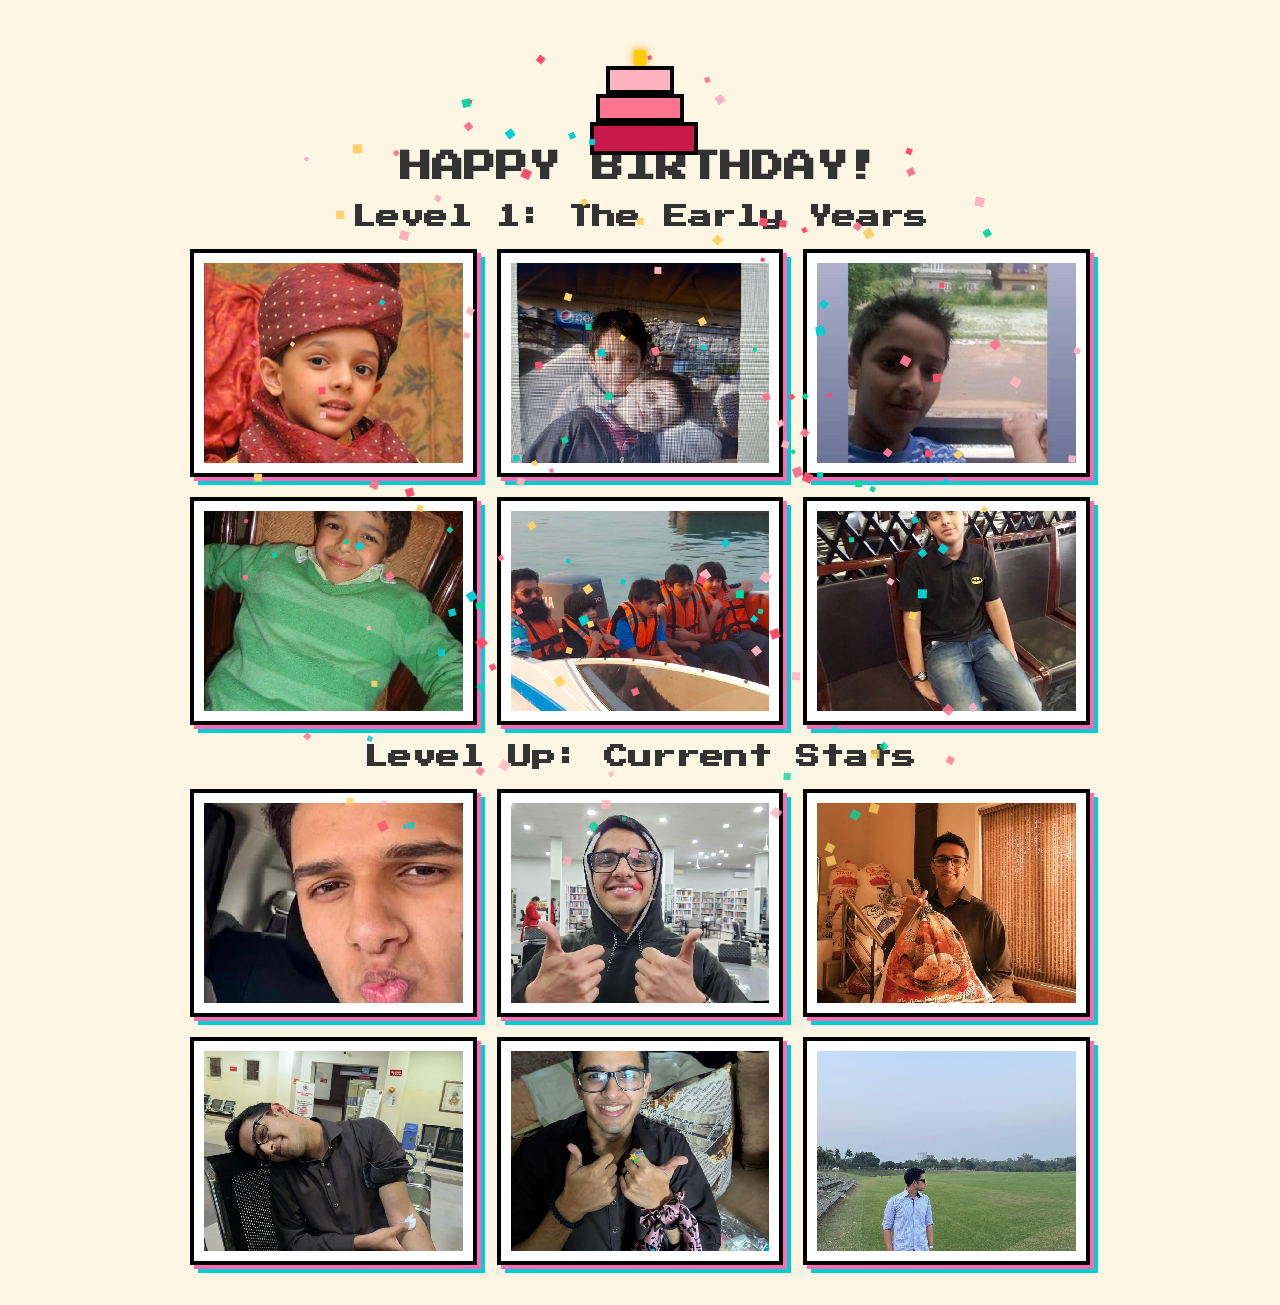
==== index.html @ 58c0c9e3 "changes" ====
<!DOCTYPE html>
<html lang="en">
<head>
    <meta charset="UTF-8">
    <meta name="viewport" content="width=device-width, initial-scale=1.0">
    <title>Happy Birthday!</title>
    <link rel="stylesheet" href="style.css">
    <link href="https://fonts.googleapis.com/css2?family=Press+Start+2P&display=swap" rel="stylesheet">
</head>
<body>

    <!-- PRE-BIRTHDAY VIEW: Shown until Sept 6th -->
    <div id="pre-birthday-view">
        <h1 class="pixel-title">COUNTDOWN TO THE BIG DAY</h1>
        <div id="candle-countdown" class="countdown-container"></div>
    </div>

    <!-- POST-BIRTHDAY VIEW: Unlocks on Sept 6th -->
    <div id="post-birthday-view" class="hidden">
        
        <!-- Animated Pixel Cake -->
        <div class="cake-container">
            <div class="pixel-cake">
                <div class="candle-flame"></div>
                <div class="cake-top"></div>
                <div class="cake-middle"></div>
                <div class="cake-bottom"></div>
            </div>
        </div>

        <h1 class="pixel-title main-hbd">HAPPY BIRTHDAY!</h1>

        <main>
            <section class="gallery-section">
                <h2>Level 1: The Early Years</h2>
                <div class="photo-grid">
                    <!-- Edit your custom popup messages in data-message="..." below -->
                    <div class="pixel-frame" data-message="Message for Kid Photo 1 goes here!"><img src="./photos/kid1.jpg" alt="Kid Photo 1"></div>
                    <div class="pixel-frame" data-message="Message for Kid Photo 2 goes here!"><img src="./photos/kid2.jpg" alt="Kid Photo 2"></div>
                    <div class="pixel-frame" data-message="Message for Kid Photo 3 goes here!"><img src="./photos/kid3.jpg" alt="Kid Photo 3"></div>
                    <div class="pixel-frame" data-message="Message for Kid Photo 4 goes here!"><img src="./photos/kid4.jpg" alt="Kid Photo 4"></div>
                    <div class="pixel-frame" data-message="Message for Kid Photo 5 goes here!"><img src="./photos/kid5.jpg" alt="Kid Photo 5"></div>
                    <div class="pixel-frame" data-message="Message for Kid Photo 6 goes here!"><img src="./photos/kid6.jpg" alt="Kid Photo 6"></div>
                </div>
            </section>

            <section class="gallery-section">
                <h2>Level Up: Current Stats</h2>
                <div class="photo-grid">
                    <div class="pixel-frame" data-message="Message for Adult Photo 1 goes here!"><img src="./photos/adult1.jpg" alt="Adult Photo 1"></div>
                    <div class="pixel-frame" data-message="Message for Adult Photo 2 goes here!"><img src="./photos/adult2.jpg" alt="Adult Photo 2"></div>
                    <div class="pixel-frame" data-message="Message for Adult Photo 3 goes here!"><img src="./photos/adult3.jpg" alt="Adult Photo 3"></div>
                    <div class="pixel-frame" data-message="Message for Adult Photo 4 goes here!"><img src="./photos/adult4.jpg" alt="Adult Photo 4"></div>
                    <div class="pixel-frame" data-message="Message for Adult Photo 5 goes here!"><img src="./photos/adult5.jpg" alt="Adult Photo 5"></div>
                    <div class="pixel-frame" data-message="Message for Adult Photo 6 goes here!"><img src="./photos/adult6.jpg" alt="Adult Photo 6"></div>
                </div>
            </section>
        </main>
    </div>

    <!-- Interactive Photo Click Popup Modal -->
    <div id="photo-modal" class="modal hidden">
        <div class="modal-content pixel-frame-modal">
            <span class="close-btn">&times;</span>
            <img id="modal-img" src="" alt="Expanded View">
            <p id="modal-msg">Message goes here...</p>
        </div>
    </div>

    <script src="script.js"></script>
</body>
</html>
---- style.css ----
:root {
    --bg-color: #fdf6e3;
    --text-color: #333;
    --pixel-border: #000;
}

body {
    background-color: var(--bg-color);
    color: var(--text-color);
    font-family: 'Press Start 2P', monospace;
    text-align: center;
    margin: 0;
    padding: 20px;
}

.hidden {
    display: none !important;
}

#pre-birthday-view {
    min-height: 80vh;
    display: flex;
    flex-direction: column;
    justify-content: center;
    align-items: center;
}

/* Candle Countdown */
.countdown-container {
    display: flex;
    justify-content: center;
    gap: 10px;
    margin-top: 30px;
}

.candle-digit {
    width: 40px;
    height: auto;
    image-rendering: pixelated;
}

/* Animated CSS Pixel Cake */
.cake-container {
    margin: 30px auto 10px;
    display: flex;
    justify-content: center;
}

.pixel-cake {
    position: relative;
    width: 100px;
    height: 80px;
    animation: float 2s ease-in-out infinite;
}

.candle-flame {
    width: 12px;
    height: 16px;
    background: #ffcc00;
    margin: 0 auto;
    box-shadow: 0 0 10px #ff9900;
    animation: flicker 0.3s infinite alternate;
}

.cake-top {
    width: 60px;
    height: 20px;
    background: #ffb3c1;
    border: 4px solid #000;
    margin: 0 auto;
}

.cake-middle {
    width: 80px;
    height: 20px;
    background: #ff758f;
    border: 4px solid #000;
    margin: 0 auto;
}

.cake-bottom {
    width: 100px;
    height: 25px;
    background: #c9184a;
    border: 4px solid #000;
    margin: 0 auto;
}

@keyframes flicker {
    0% { transform: scale(1); opacity: 0.9; }
    100% { transform: scale(1.2); opacity: 1; }
}

@keyframes float {
    0%, 100% { transform: translateY(0); }
    50% { transform: translateY(-8px); }
}

/* Photo Grid */
.photo-grid {
    display: grid;
    grid-template-columns: repeat(auto-fit, minmax(250px, 1fr));
    gap: 20px;
    max-width: 900px;
    margin: 20px auto;
}

.pixel-frame {
    background: #fff;
    padding: 10px;
    border: 4px solid var(--pixel-border);
    box-shadow: 4px 4px 0px #ff69b4, 8px 8px 0px #00ced1;
    cursor: pointer;
    transition: transform 0.2s;
}

.pixel-frame:hover {
    transform: scale(1.04);
}

.pixel-frame img {
    width: 100%;
    height: 200px;
    object-fit: cover;
    image-rendering: pixelated;
    display: block;
}

/* Modal Popup */
.modal {
    position: fixed;
    top: 0; left: 0;
    width: 100vw; height: 100vh;
    background: rgba(0, 0, 0, 0.75);
    display: flex;
    justify-content: center;
    align-items: center;
    z-index: 10000;
}

.pixel-frame-modal {
    background: #fff;
    border: 4px solid #000;
    box-shadow: 8px 8px 0px #ff69b4;
    padding: 20px;
    max-width: 500px;
    width: 85%;
    position: relative;
}

.pixel-frame-modal img {
    width: 100%;
    max-height: 350px;
    object-fit: contain;
    border: 2px solid #000;
}

.close-btn {
    position: absolute;
    top: 5px; right: 12px;
    font-size: 24px;
    cursor: pointer;
}

#modal-msg {
    margin-top: 15px;
    font-size: 12px;
    line-height: 1.6;
}

#petal-canvas {
    position: fixed;
    top: 0; left: 0;
    width: 100vw; height: 100vh;
    pointer-events: none;
    z-index: 9999;
}
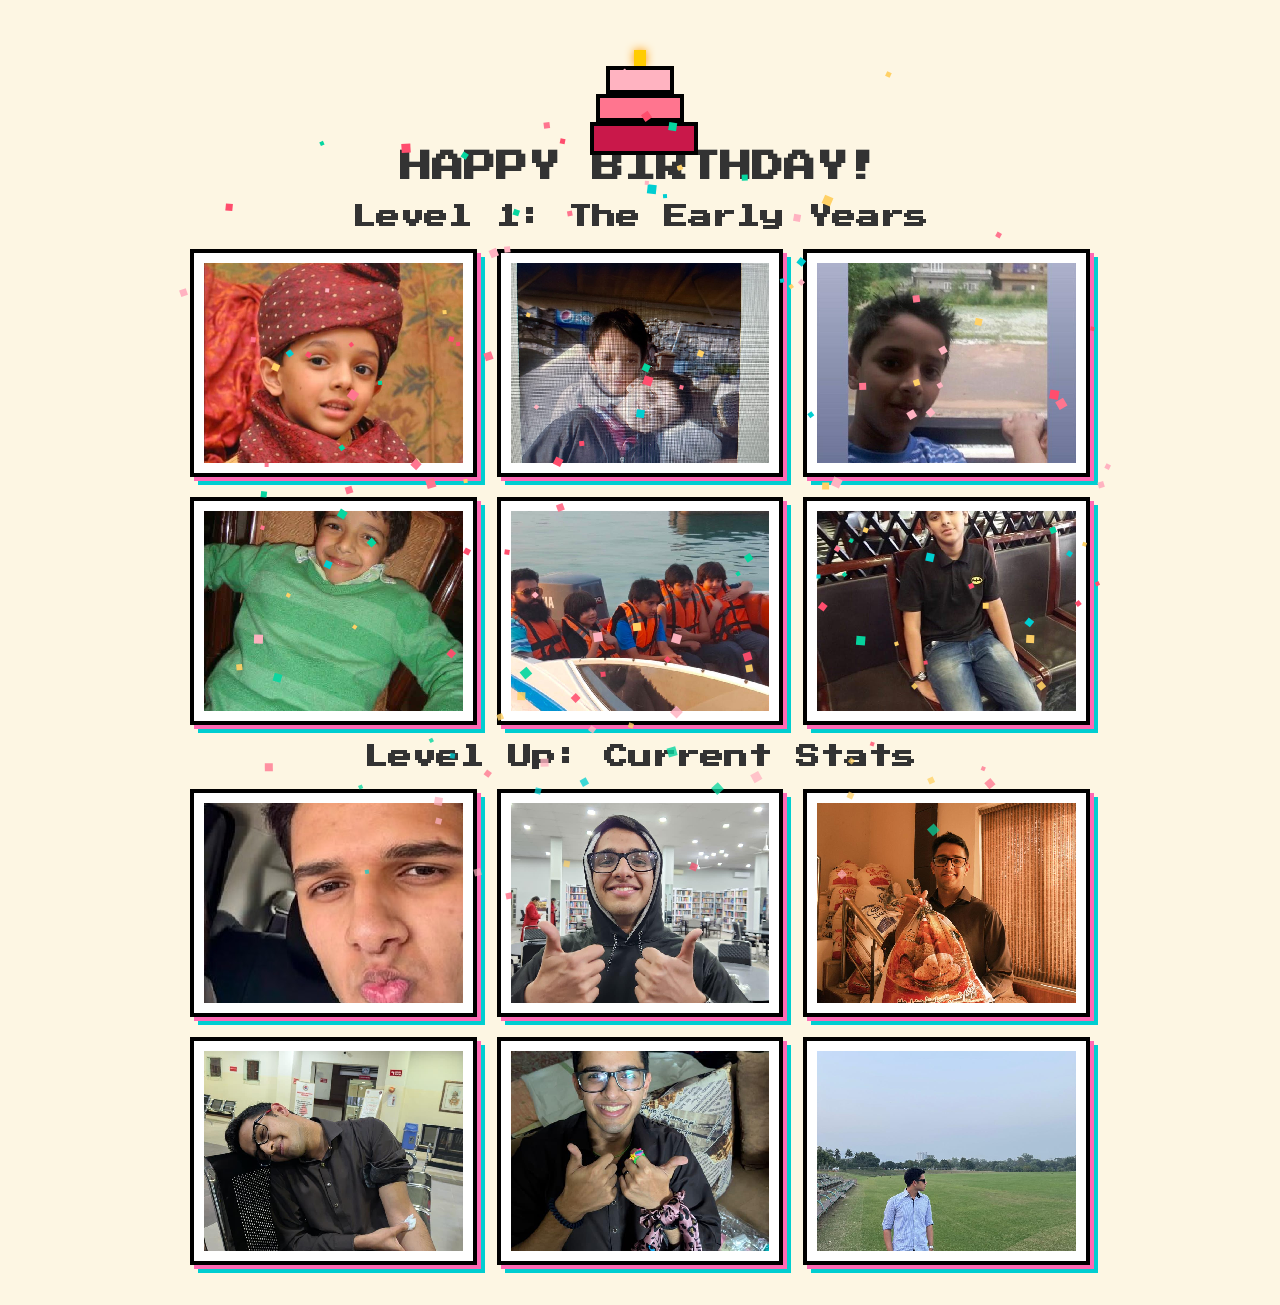
==== commit 7097875a: "changes" ====
--- a/index.html
+++ b/index.html
@@ -12,7 +12,25 @@
     <!-- PRE-BIRTHDAY VIEW: Shown until Sept 6th -->
     <div id="pre-birthday-view">
         <h1 class="pixel-title">COUNTDOWN TO THE BIG DAY</h1>
-        <div id="candle-countdown" class="countdown-container"></div>
+        
+        <!-- Interactive Clickable Candles -->
+        <p class="sub-instruction">(Click the flames to blow out the candles!)</p>
+        <div id="candle-box" class="candle-container">
+            <div class="candle"><div class="flame"></div></div>
+            <div class="candle"><div class="flame"></div></div>
+            <div class="candle"><div class="flame"></div></div>
+            <div class="candle"><div class="flame"></div></div>
+            <div class="candle"><div class="flame"></div></div>
+            <div class="candle"><div class="flame"></div></div>
+        </div>
+
+        <!-- Generic Time Display -->
+        <div id="timer-display" class="timer-box">
+            <div class="time-card"><span id="days">00</span><label>DAYS</label></div>
+            <div class="time-card"><span id="hours">00</span><label>HOURS</label></div>
+            <div class="time-card"><span id="mins">00</span><label>MINS</label></div>
+            <div class="time-card"><span id="secs">00</span><label>SECS</label></div>
+        </div>
     </div>
 
     <!-- POST-BIRTHDAY VIEW: Unlocks on Sept 6th -->
@@ -34,7 +52,6 @@
             <section class="gallery-section">
                 <h2>Level 1: The Early Years</h2>
                 <div class="photo-grid">
-                    <!-- Edit your custom popup messages in data-message="..." below -->
                     <div class="pixel-frame" data-message="Message for Kid Photo 1 goes here!"><img src="./photos/kid1.jpg" alt="Kid Photo 1"></div>
                     <div class="pixel-frame" data-message="Message for Kid Photo 2 goes here!"><img src="./photos/kid2.jpg" alt="Kid Photo 2"></div>
                     <div class="pixel-frame" data-message="Message for Kid Photo 3 goes here!"><img src="./photos/kid3.jpg" alt="Kid Photo 3"></div>
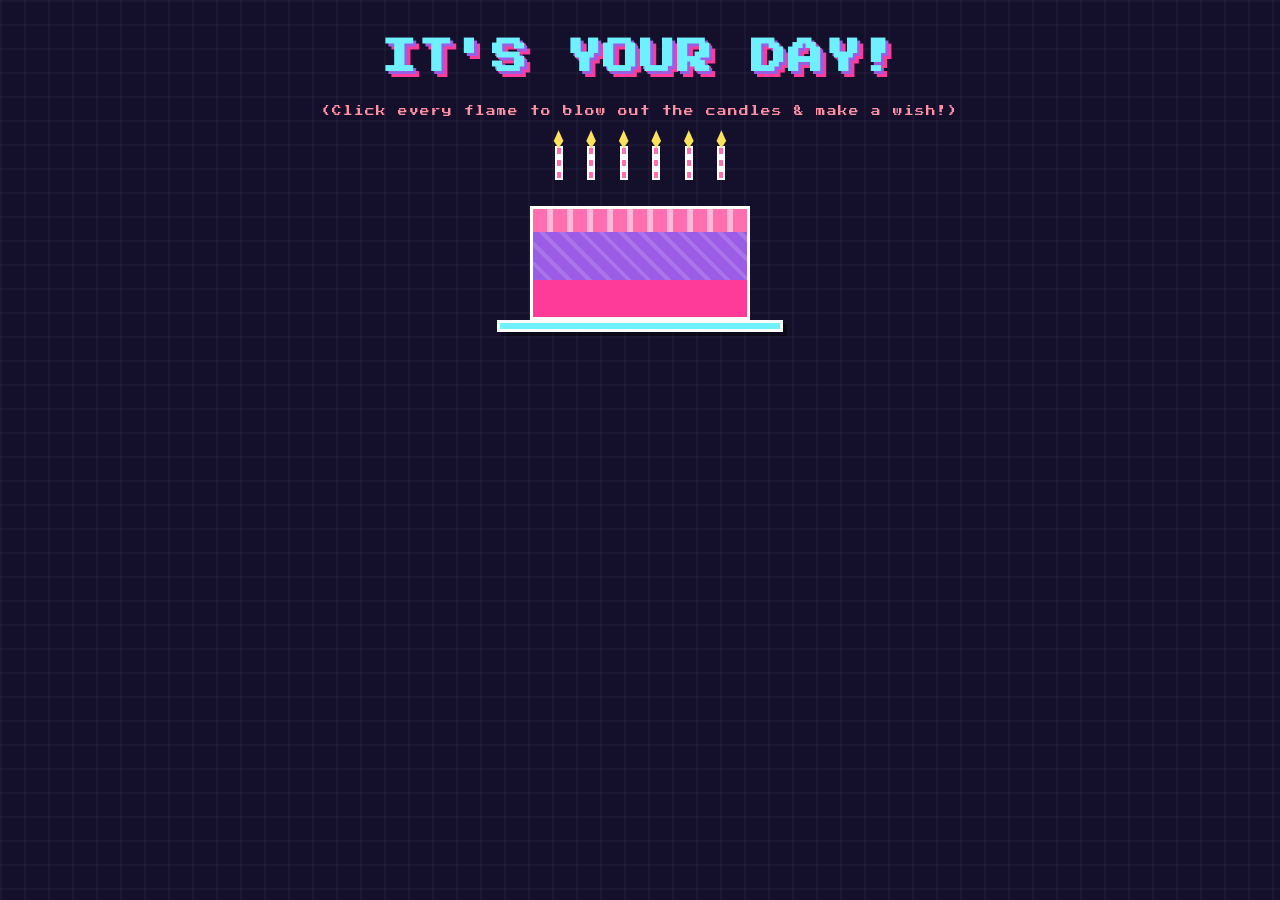
==== commit 3d36573b: "changes" ====
--- a/index.html
+++ b/index.html
@@ -1,89 +1,94 @@
 <!DOCTYPE html>
 <html lang="en">
 <head>
-    <meta charset="UTF-8">
-    <meta name="viewport" content="width=device-width, initial-scale=1.0">
-    <title>Happy Birthday!</title>
-    <link rel="stylesheet" href="style.css">
-    <link href="https://fonts.googleapis.com/css2?family=Press+Start+2P&display=swap" rel="stylesheet">
+<meta charset="UTF-8">
+<meta name="viewport" content="width=device-width, initial-scale=1.0">
+<title>Happy Birthday!</title>
+<link rel="stylesheet" href="style.css">
+<link href="https://fonts.googleapis.com/css2?family=Press+Start+2P&display=swap" rel="stylesheet">
 </head>
 <body>
 
-    <!-- PRE-BIRTHDAY VIEW: Shown until Sept 6th -->
-    <div id="pre-birthday-view">
-        <h1 class="pixel-title">COUNTDOWN TO THE BIG DAY</h1>
-        
-        <!-- Interactive Clickable Candles -->
-        <p class="sub-instruction">(Click the flames to blow out the candles!)</p>
-        <div id="candle-box" class="candle-container">
-            <div class="candle"><div class="flame"></div></div>
-            <div class="candle"><div class="flame"></div></div>
-            <div class="candle"><div class="flame"></div></div>
-            <div class="candle"><div class="flame"></div></div>
-            <div class="candle"><div class="flame"></div></div>
-            <div class="candle"><div class="flame"></div></div>
-        </div>
+<!-- Fullscreen canvas for confetti + petal explosion, sits above everything -->
+<canvas id="fx-canvas"></canvas>
 
-        <!-- Generic Time Display -->
-        <div id="timer-display" class="timer-box">
-            <div class="time-card"><span id="days">00</span><label>DAYS</label></div>
-            <div class="time-card"><span id="hours">00</span><label>HOURS</label></div>
-            <div class="time-card"><span id="mins">00</span><label>MINS</label></div>
-            <div class="time-card"><span id="secs">00</span><label>SECS</label></div>
-        </div>
+<!-- PRE-BIRTHDAY VIEW: Shown until Sept 6th -->
+<div id="pre-birthday-view">
+  <h1 class="pixel-title">COUNTDOWN TO THE BIG DAY</h1>
+  <p class="sub-instruction">something pixelated this way comes...</p>
+
+  <div id="timer-display" class="timer-box">
+    <div class="time-card"><span id="days">00</span><label>DAYS</label></div>
+    <div class="time-card"><span id="hours">00</span><label>HOURS</label></div>
+    <div class="time-card"><span id="mins">00</span><label>MINS</label></div>
+    <div class="time-card"><span id="secs">00</span><label>SECS</label></div>
+  </div>
+
+  <div class="pixel-heart">&#9829;</div>
+</div>
+
+<!-- POST-BIRTHDAY VIEW: Unlocks on Sept 6th -->
+<div id="post-birthday-view" class="hidden">
+
+  <h1 class="pixel-title reveal-title">IT'S YOUR DAY!</h1>
+  <p class="sub-instruction" id="candle-instruction">(Click every flame to blow out the candles &amp; make a wish!)</p>
+
+  <!-- Animated Pixel Cake with clickable candles -->
+  <div class="cake-container">
+    <div class="pixel-cake">
+      <div class="candle-row" id="candle-row">
+        <div class="candle"><div class="flame"></div></div>
+        <div class="candle"><div class="flame"></div></div>
+        <div class="candle"><div class="flame"></div></div>
+        <div class="candle"><div class="flame"></div></div>
+        <div class="candle"><div class="flame"></div></div>
+        <div class="candle"><div class="flame"></div></div>
+      </div>
+      <div class="cake-top"></div>
+      <div class="cake-middle"></div>
+      <div class="cake-bottom"></div>
+      <div class="cake-plate"></div>
     </div>
+  </div>
 
-    <!-- POST-BIRTHDAY VIEW: Unlocks on Sept 6th -->
-    <div id="post-birthday-view" class="hidden">
-        
-        <!-- Animated Pixel Cake -->
-        <div class="cake-container">
-            <div class="pixel-cake">
-                <div class="candle-flame"></div>
-                <div class="cake-top"></div>
-                <div class="cake-middle"></div>
-                <div class="cake-bottom"></div>
-            </div>
-        </div>
+  <h1 class="pixel-title main-hbd hidden" id="main-hbd-title">HAPPY BIRTHDAY!</h1>
 
-        <h1 class="pixel-title main-hbd">HAPPY BIRTHDAY!</h1>
+  <main id="gallery-wrap" class="gallery-wrap hidden">
+    <section class="gallery-section">
+      <h2>Level 1: The Early Years</h2>
+      <div class="photo-grid">
+        <div class="pixel-frame" data-message="Message for Kid Photo 1 goes here!"><img src="./photos/kid1.jpg" alt="Kid Photo 1"></div>
+        <div class="pixel-frame" data-message="Message for Kid Photo 2 goes here!"><img src="./photos/kid2.jpg" alt="Kid Photo 2"></div>
+        <div class="pixel-frame" data-message="Message for Kid Photo 3 goes here!"><img src="./photos/kid3.jpg" alt="Kid Photo 3"></div>
+        <div class="pixel-frame" data-message="Message for Kid Photo 4 goes here!"><img src="./photos/kid4.jpg" alt="Kid Photo 4"></div>
+        <div class="pixel-frame" data-message="Message for Kid Photo 5 goes here!"><img src="./photos/kid5.jpg" alt="Kid Photo 5"></div>
+        <div class="pixel-frame" data-message="Message for Kid Photo 6 goes here!"><img src="./photos/kid6.jpg" alt="Kid Photo 6"></div>
+      </div>
+    </section>
 
-        <main>
-            <section class="gallery-section">
-                <h2>Level 1: The Early Years</h2>
-                <div class="photo-grid">
-                    <div class="pixel-frame" data-message="Message for Kid Photo 1 goes here!"><img src="./photos/kid1.jpg" alt="Kid Photo 1"></div>
-                    <div class="pixel-frame" data-message="Message for Kid Photo 2 goes here!"><img src="./photos/kid2.jpg" alt="Kid Photo 2"></div>
-                    <div class="pixel-frame" data-message="Message for Kid Photo 3 goes here!"><img src="./photos/kid3.jpg" alt="Kid Photo 3"></div>
-                    <div class="pixel-frame" data-message="Message for Kid Photo 4 goes here!"><img src="./photos/kid4.jpg" alt="Kid Photo 4"></div>
-                    <div class="pixel-frame" data-message="Message for Kid Photo 5 goes here!"><img src="./photos/kid5.jpg" alt="Kid Photo 5"></div>
-                    <div class="pixel-frame" data-message="Message for Kid Photo 6 goes here!"><img src="./photos/kid6.jpg" alt="Kid Photo 6"></div>
-                </div>
-            </section>
+    <section class="gallery-section">
+      <h2>Level Up: Current Stats</h2>
+      <div class="photo-grid">
+        <div class="pixel-frame" data-message="Message for Adult Photo 1 goes here!"><img src="./photos/adult1.jpg" alt="Adult Photo 1"></div>
+        <div class="pixel-frame" data-message="Message for Adult Photo 2 goes here!"><img src="./photos/adult2.jpg" alt="Adult Photo 2"></div>
+        <div class="pixel-frame" data-message="Message for Adult Photo 3 goes here!"><img src="./photos/adult3.jpg" alt="Adult Photo 3"></div>
+        <div class="pixel-frame" data-message="Message for Adult Photo 4 goes here!"><img src="./photos/adult4.jpg" alt="Adult Photo 4"></div>
+        <div class="pixel-frame" data-message="Message for Adult Photo 5 goes here!"><img src="./photos/adult5.jpg" alt="Adult Photo 5"></div>
+        <div class="pixel-frame" data-message="Message for Adult Photo 6 goes here!"><img src="./photos/adult6.jpg" alt="Adult Photo 6"></div>
+      </div>
+    </section>
+  </main>
+</div>
 
-            <section class="gallery-section">
-                <h2>Level Up: Current Stats</h2>
-                <div class="photo-grid">
-                    <div class="pixel-frame" data-message="Message for Adult Photo 1 goes here!"><img src="./photos/adult1.jpg" alt="Adult Photo 1"></div>
-                    <div class="pixel-frame" data-message="Message for Adult Photo 2 goes here!"><img src="./photos/adult2.jpg" alt="Adult Photo 2"></div>
-                    <div class="pixel-frame" data-message="Message for Adult Photo 3 goes here!"><img src="./photos/adult3.jpg" alt="Adult Photo 3"></div>
-                    <div class="pixel-frame" data-message="Message for Adult Photo 4 goes here!"><img src="./photos/adult4.jpg" alt="Adult Photo 4"></div>
-                    <div class="pixel-frame" data-message="Message for Adult Photo 5 goes here!"><img src="./photos/adult5.jpg" alt="Adult Photo 5"></div>
-                    <div class="pixel-frame" data-message="Message for Adult Photo 6 goes here!"><img src="./photos/adult6.jpg" alt="Adult Photo 6"></div>
-                </div>
-            </section>
-        </main>
-    </div>
+<!-- Interactive Photo Click Popup Modal -->
+<div id="photo-modal" class="modal hidden">
+  <div class="modal-content pixel-frame-modal">
+    <span class="close-btn">&times;</span>
+    <img id="modal-img" src="" alt="Expanded View">
+    <p id="modal-msg">Message goes here...</p>
+  </div>
+</div>
 
-    <!-- Interactive Photo Click Popup Modal -->
-    <div id="photo-modal" class="modal hidden">
-        <div class="modal-content pixel-frame-modal">
-            <span class="close-btn">&times;</span>
-            <img id="modal-img" src="" alt="Expanded View">
-            <p id="modal-msg">Message goes here...</p>
-        </div>
-    </div>
-
-    <script src="script.js"></script>
+<script src="script.js"></script>
 </body>
 </html>
--- a/style.css
+++ b/style.css
@@ -1,177 +1,364 @@
+/* ===================== BASE / PIXEL THEME ===================== */
+* {
+  box-sizing: border-box;
+  image-rendering: pixelated;
+}
+
 :root {
-    --bg-color: #fdf6e3;
-    --text-color: #333;
-    --pixel-border: #000;
-}
-
-body {
-    background-color: var(--bg-color);
-    color: var(--text-color);
-    font-family: 'Press Start 2P', monospace;
-    text-align: center;
-    margin: 0;
-    padding: 20px;
+  --bg-dark: #14102b;
+  --bg-darker: #0b0818;
+  --pink: #ff6fb0;
+  --hot-pink: #ff3b9a;
+  --cyan: #6ff0ff;
+  --yellow: #ffe15a;
+  --purple: #9b5de5;
+  --candy: #ff8fa3;
+  --panel: #201a3d;
+  --border: #ffffff;
+}
+
+html, body {
+  margin: 0;
+  padding: 0;
+  min-height: 100%;
+  background: var(--bg-dark);
+  background-image:
+    linear-gradient(rgba(255,255,255,0.03) 2px, transparent 2px),
+    linear-gradient(90deg, rgba(255,255,255,0.03) 2px, transparent 2px);
+  background-size: 24px 24px;
+  color: #f5f5ff;
+  font-family: 'Press Start 2P', monospace;
+  overflow-x: hidden;
+  text-align: center;
 }
 
 .hidden {
-    display: none !important;
-}
-
-#pre-birthday-view {
-    min-height: 80vh;
-    display: flex;
-    flex-direction: column;
-    justify-content: center;
-    align-items: center;
-}
-
-/* Candle Countdown */
-.countdown-container {
-    display: flex;
-    justify-content: center;
-    gap: 10px;
-    margin-top: 30px;
-}
-
-.candle-digit {
-    width: 40px;
-    height: auto;
-    image-rendering: pixelated;
-}
-
-/* Animated CSS Pixel Cake */
+  display: none !important;
+}
+
+/* Fullscreen fx canvas for confetti + petals, non-blocking */
+#fx-canvas {
+  position: fixed;
+  top: 0; left: 0;
+  width: 100vw;
+  height: 100vh;
+  pointer-events: none;
+  z-index: 999;
+}
+
+.pixel-title {
+  font-size: clamp(1.1rem, 4vw, 2.2rem);
+  color: var(--yellow);
+  text-shadow:
+    3px 3px 0 var(--hot-pink),
+    6px 6px 0 var(--purple);
+  letter-spacing: 2px;
+  line-height: 1.6;
+  padding: 30px 10px 10px;
+  margin: 0;
+}
+
+.reveal-title {
+  color: var(--cyan);
+  text-shadow: 3px 3px 0 var(--purple), 6px 6px 0 var(--hot-pink);
+}
+
+.main-hbd {
+  margin-top: 30px;
+  animation: pop-in 0.6s steps(6) both;
+}
+
+@keyframes pop-in {
+  0% { transform: scale(0); opacity: 0; }
+  70% { transform: scale(1.15); opacity: 1; }
+  100% { transform: scale(1); }
+}
+
+.sub-instruction {
+  font-size: 0.6rem;
+  color: var(--candy);
+  margin: 10px auto 30px;
+  letter-spacing: 1px;
+}
+
+.pixel-heart {
+  color: var(--hot-pink);
+  font-size: 2rem;
+  margin-top: 40px;
+  animation: heartbeat 1.2s infinite steps(4);
+}
+
+@keyframes heartbeat {
+  0%, 100% { transform: scale(1); }
+  50% { transform: scale(1.3); }
+}
+
+/* ===================== COUNTDOWN TIMER ===================== */
+.timer-box {
+  display: flex;
+  justify-content: center;
+  gap: 14px;
+  flex-wrap: wrap;
+  margin: 20px auto 40px;
+}
+
+.time-card {
+  background: var(--panel);
+  border: 4px solid var(--border);
+  box-shadow: 6px 6px 0 rgba(0,0,0,0.5);
+  padding: 14px 10px;
+  min-width: 70px;
+  border-radius: 0;
+}
+
+.time-card span {
+  display: block;
+  font-size: clamp(1.3rem, 5vw, 2rem);
+  color: var(--cyan);
+  text-shadow: 2px 2px 0 var(--purple);
+}
+
+.time-card label {
+  display: block;
+  font-size: 0.5rem;
+  margin-top: 8px;
+  color: var(--pink);
+}
+
+/* ===================== CAKE + CANDLES ===================== */
 .cake-container {
-    margin: 30px auto 10px;
-    display: flex;
-    justify-content: center;
+  display: flex;
+  justify-content: center;
+  margin: 20px auto 10px;
 }
 
 .pixel-cake {
-    position: relative;
-    width: 100px;
-    height: 80px;
-    animation: float 2s ease-in-out infinite;
-}
-
-.candle-flame {
-    width: 12px;
-    height: 16px;
-    background: #ffcc00;
-    margin: 0 auto;
-    box-shadow: 0 0 10px #ff9900;
-    animation: flicker 0.3s infinite alternate;
+  position: relative;
+  width: 220px;
+  padding-top: 60px;
+}
+
+.candle-row {
+  position: absolute;
+  top: 0;
+  left: 0;
+  width: 100%;
+  display: flex;
+  justify-content: space-evenly;
+  z-index: 3;
+}
+
+.candle {
+  width: 8px;
+  height: 34px;
+  background: repeating-linear-gradient(
+    var(--pink), var(--pink) 6px, #fff 6px, #fff 12px
+  );
+  border: 2px solid var(--border);
+  position: relative;
+  cursor: pointer;
+}
+
+.flame {
+  position: absolute;
+  top: -18px;
+  left: 50%;
+  transform: translateX(-50%);
+  width: 12px;
+  height: 18px;
+  background: var(--yellow);
+  clip-path: polygon(50% 0%, 90% 60%, 50% 100%, 10% 60%);
+  box-shadow: 0 0 8px 2px var(--yellow), 0 0 14px 4px var(--hot-pink);
+  animation: flicker 0.4s infinite alternate steps(3);
+  transition: opacity 0.15s;
+}
+
+@keyframes flicker {
+  0% { transform: translateX(-50%) scale(1) rotate(-3deg); }
+  100% { transform: translateX(-50%) scale(1.15) rotate(3deg); }
+}
+
+.candle.blown .flame {
+  opacity: 0;
+  pointer-events: none;
+}
+
+.candle.blown::after {
+  content: "";
+  position: absolute;
+  top: -14px;
+  left: 50%;
+  transform: translateX(-50%);
+  width: 6px;
+  height: 6px;
+  background: #cfcfcf;
+  border-radius: 50%;
+  opacity: 0;
+  animation: smoke-puff 0.9s ease-out forwards;
+}
+
+@keyframes smoke-puff {
+  0% { opacity: 0.9; transform: translate(-50%, 0) scale(1); }
+  100% { opacity: 0; transform: translate(-50%, -40px) scale(3); }
 }
 
 .cake-top {
-    width: 60px;
-    height: 20px;
-    background: #ffb3c1;
-    border: 4px solid #000;
-    margin: 0 auto;
+  width: 100%;
+  height: 26px;
+  background: var(--pink);
+  border: 3px solid var(--border);
+  border-bottom: none;
+  position: relative;
+  z-index: 2;
+}
+
+.cake-top::before {
+  content: "";
+  position: absolute;
+  inset: 0;
+  background: repeating-linear-gradient(
+    90deg, transparent, transparent 14px, rgba(255,255,255,0.5) 14px, rgba(255,255,255,0.5) 20px
+  );
 }
 
 .cake-middle {
-    width: 80px;
-    height: 20px;
-    background: #ff758f;
-    border: 4px solid #000;
-    margin: 0 auto;
+  width: 100%;
+  height: 48px;
+  background: var(--purple);
+  border: 3px solid var(--border);
+  border-top: none;
+  border-bottom: none;
+  position: relative;
+  z-index: 1;
+}
+
+.cake-middle::before {
+  content: "";
+  position: absolute;
+  inset: 0;
+  background: repeating-linear-gradient(
+    45deg, transparent, transparent 10px, rgba(255,255,255,0.15) 10px, rgba(255,255,255,0.15) 14px
+  );
 }
 
 .cake-bottom {
-    width: 100px;
-    height: 25px;
-    background: #c9184a;
-    border: 4px solid #000;
-    margin: 0 auto;
-}
-
-@keyframes flicker {
-    0% { transform: scale(1); opacity: 0.9; }
-    100% { transform: scale(1.2); opacity: 1; }
-}
-
-@keyframes float {
-    0%, 100% { transform: translateY(0); }
-    50% { transform: translateY(-8px); }
-}
-
-/* Photo Grid */
+  width: 100%;
+  height: 40px;
+  background: var(--hot-pink);
+  border: 3px solid var(--border);
+  border-top: none;
+}
+
+.cake-plate {
+  width: 130%;
+  margin-left: -15%;
+  height: 12px;
+  background: var(--cyan);
+  border: 3px solid var(--border);
+  box-shadow: 4px 4px 0 rgba(0,0,0,0.4);
+}
+
+/* ===================== GALLERY ===================== */
+.gallery-wrap {
+  padding: 20px 16px 60px;
+  max-width: 1100px;
+  margin: 0 auto;
+}
+
+.gallery-section {
+  margin-bottom: 40px;
+}
+
+.gallery-section h2 {
+  font-size: 0.9rem;
+  color: var(--yellow);
+  text-shadow: 2px 2px 0 var(--purple);
+  margin-bottom: 20px;
+}
+
 .photo-grid {
-    display: grid;
-    grid-template-columns: repeat(auto-fit, minmax(250px, 1fr));
-    gap: 20px;
-    max-width: 900px;
-    margin: 20px auto;
+  display: grid;
+  grid-template-columns: repeat(auto-fit, minmax(140px, 1fr));
+  gap: 16px;
 }
 
 .pixel-frame {
-    background: #fff;
-    padding: 10px;
-    border: 4px solid var(--pixel-border);
-    box-shadow: 4px 4px 0px #ff69b4, 8px 8px 0px #00ced1;
-    cursor: pointer;
-    transition: transform 0.2s;
+  border: 4px solid var(--border);
+  background: var(--panel);
+  box-shadow: 6px 6px 0 rgba(0,0,0,0.5);
+  padding: 6px;
+  cursor: pointer;
+  transition: transform 0.15s;
 }
 
 .pixel-frame:hover {
-    transform: scale(1.04);
+  transform: translate(-3px, -3px);
+  box-shadow: 9px 9px 0 rgba(0,0,0,0.5);
 }
 
 .pixel-frame img {
-    width: 100%;
-    height: 200px;
-    object-fit: cover;
-    image-rendering: pixelated;
-    display: block;
-}
-
-/* Modal Popup */
+  width: 100%;
+  aspect-ratio: 1 / 1;
+  object-fit: cover;
+  display: block;
+  filter: contrast(1.05) saturate(1.1);
+}
+
+/* ===================== MODAL ===================== */
 .modal {
-    position: fixed;
-    top: 0; left: 0;
-    width: 100vw; height: 100vh;
-    background: rgba(0, 0, 0, 0.75);
-    display: flex;
-    justify-content: center;
-    align-items: center;
-    z-index: 10000;
-}
-
-.pixel-frame-modal {
-    background: #fff;
-    border: 4px solid #000;
-    box-shadow: 8px 8px 0px #ff69b4;
-    padding: 20px;
-    max-width: 500px;
-    width: 85%;
-    position: relative;
-}
-
-.pixel-frame-modal img {
-    width: 100%;
-    max-height: 350px;
-    object-fit: contain;
-    border: 2px solid #000;
+  position: fixed;
+  inset: 0;
+  background: rgba(8, 6, 20, 0.88);
+  display: flex;
+  align-items: center;
+  justify-content: center;
+  z-index: 1000;
+  padding: 20px;
+}
+
+.modal-content {
+  background: var(--panel);
+  border: 4px solid var(--border);
+  box-shadow: 8px 8px 0 rgba(0,0,0,0.6);
+  max-width: 420px;
+  width: 100%;
+  padding: 16px;
+  position: relative;
+  text-align: center;
+}
+
+.modal-content img {
+  width: 100%;
+  border: 3px solid var(--border);
+  margin-bottom: 14px;
+}
+
+#modal-msg {
+  font-size: 0.65rem;
+  line-height: 1.8;
+  color: var(--cyan);
 }
 
 .close-btn {
-    position: absolute;
-    top: 5px; right: 12px;
-    font-size: 24px;
-    cursor: pointer;
-}
-
-#modal-msg {
-    margin-top: 15px;
-    font-size: 12px;
-    line-height: 1.6;
-}
-
-#petal-canvas {
-    position: fixed;
-    top: 0; left: 0;
-    width: 100vw; height: 100vh;
-    pointer-events: none;
-    z-index: 9999;
+  position: absolute;
+  top: -14px;
+  right: -14px;
+  width: 32px;
+  height: 32px;
+  background: var(--hot-pink);
+  border: 3px solid var(--border);
+  color: #fff;
+  display: flex;
+  align-items: center;
+  justify-content: center;
+  cursor: pointer;
+  font-size: 1.1rem;
+  line-height: 1;
+}
+
+/* ===================== RESPONSIVE ===================== */
+@media (max-width: 480px) {
+  .pixel-title { padding-top: 20px; }
+  .pixel-cake { width: 180px; }
+  .candle { height: 26px; }
 }
